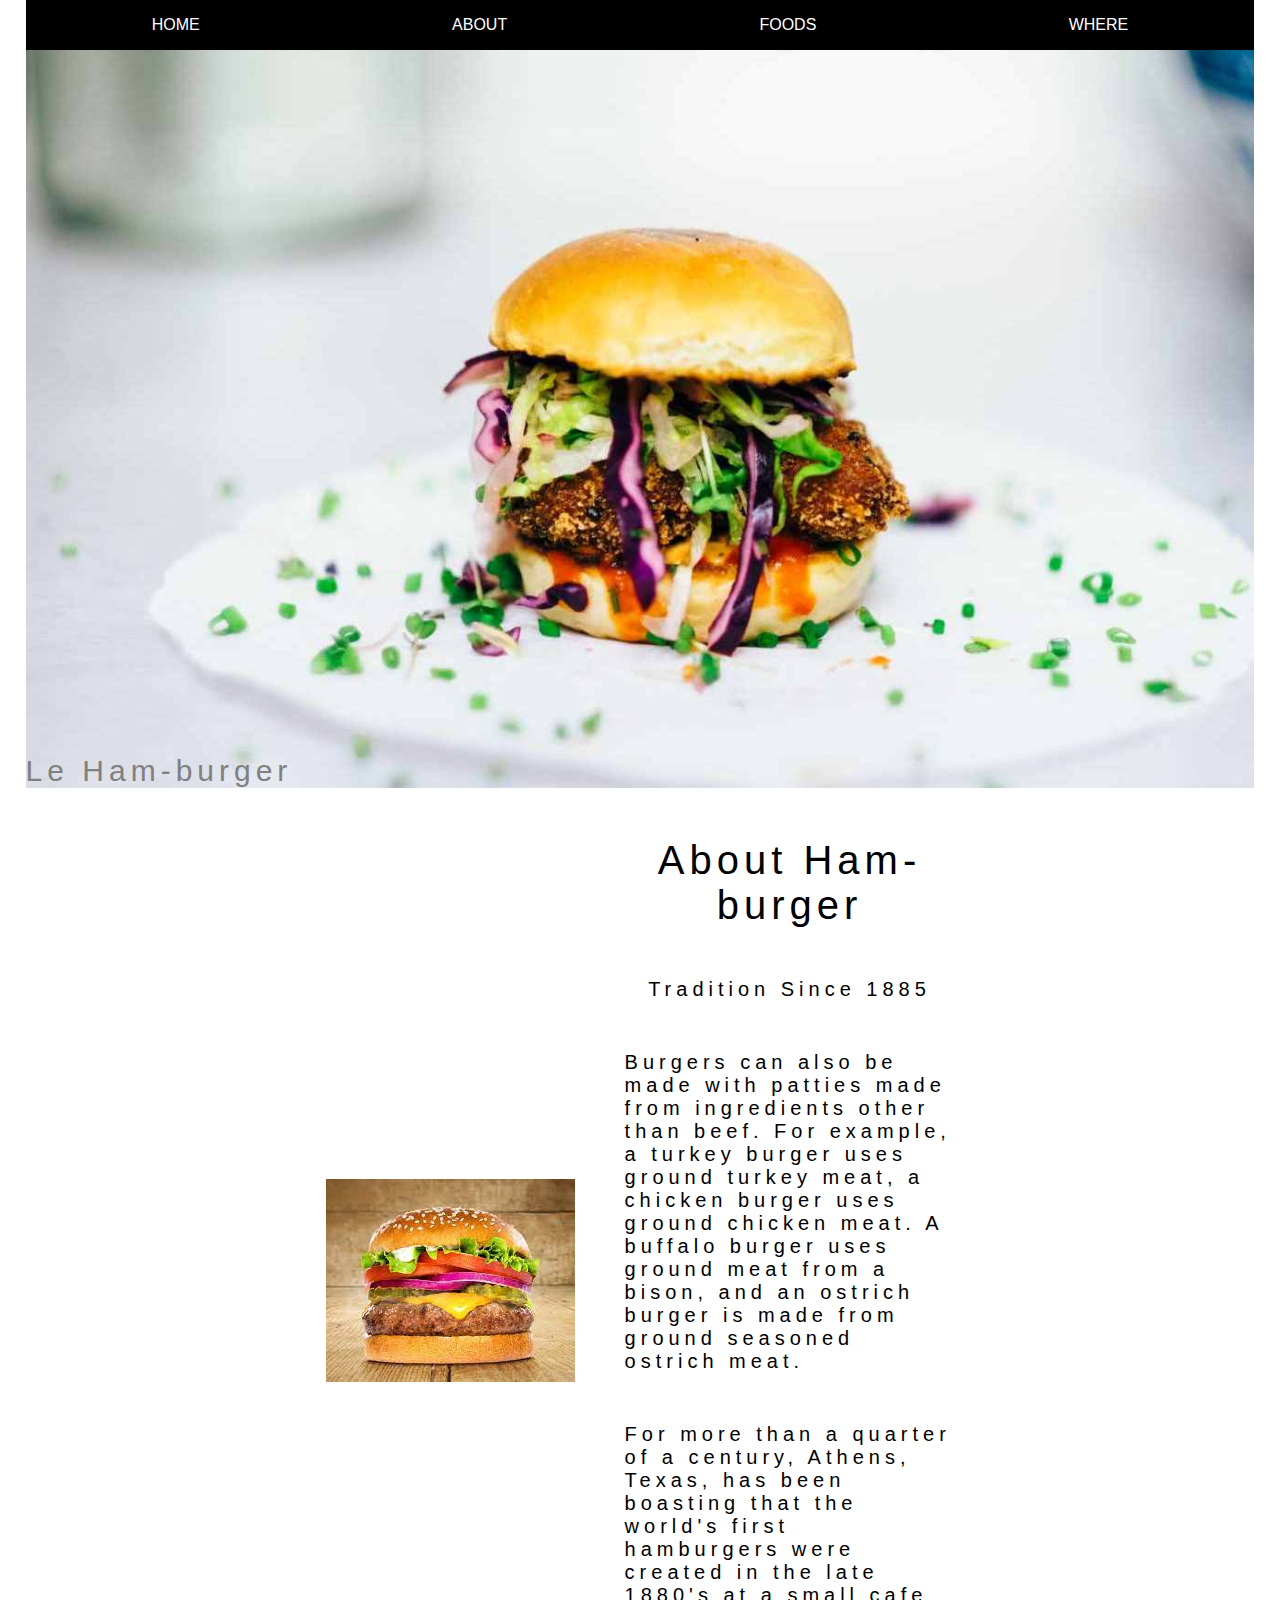
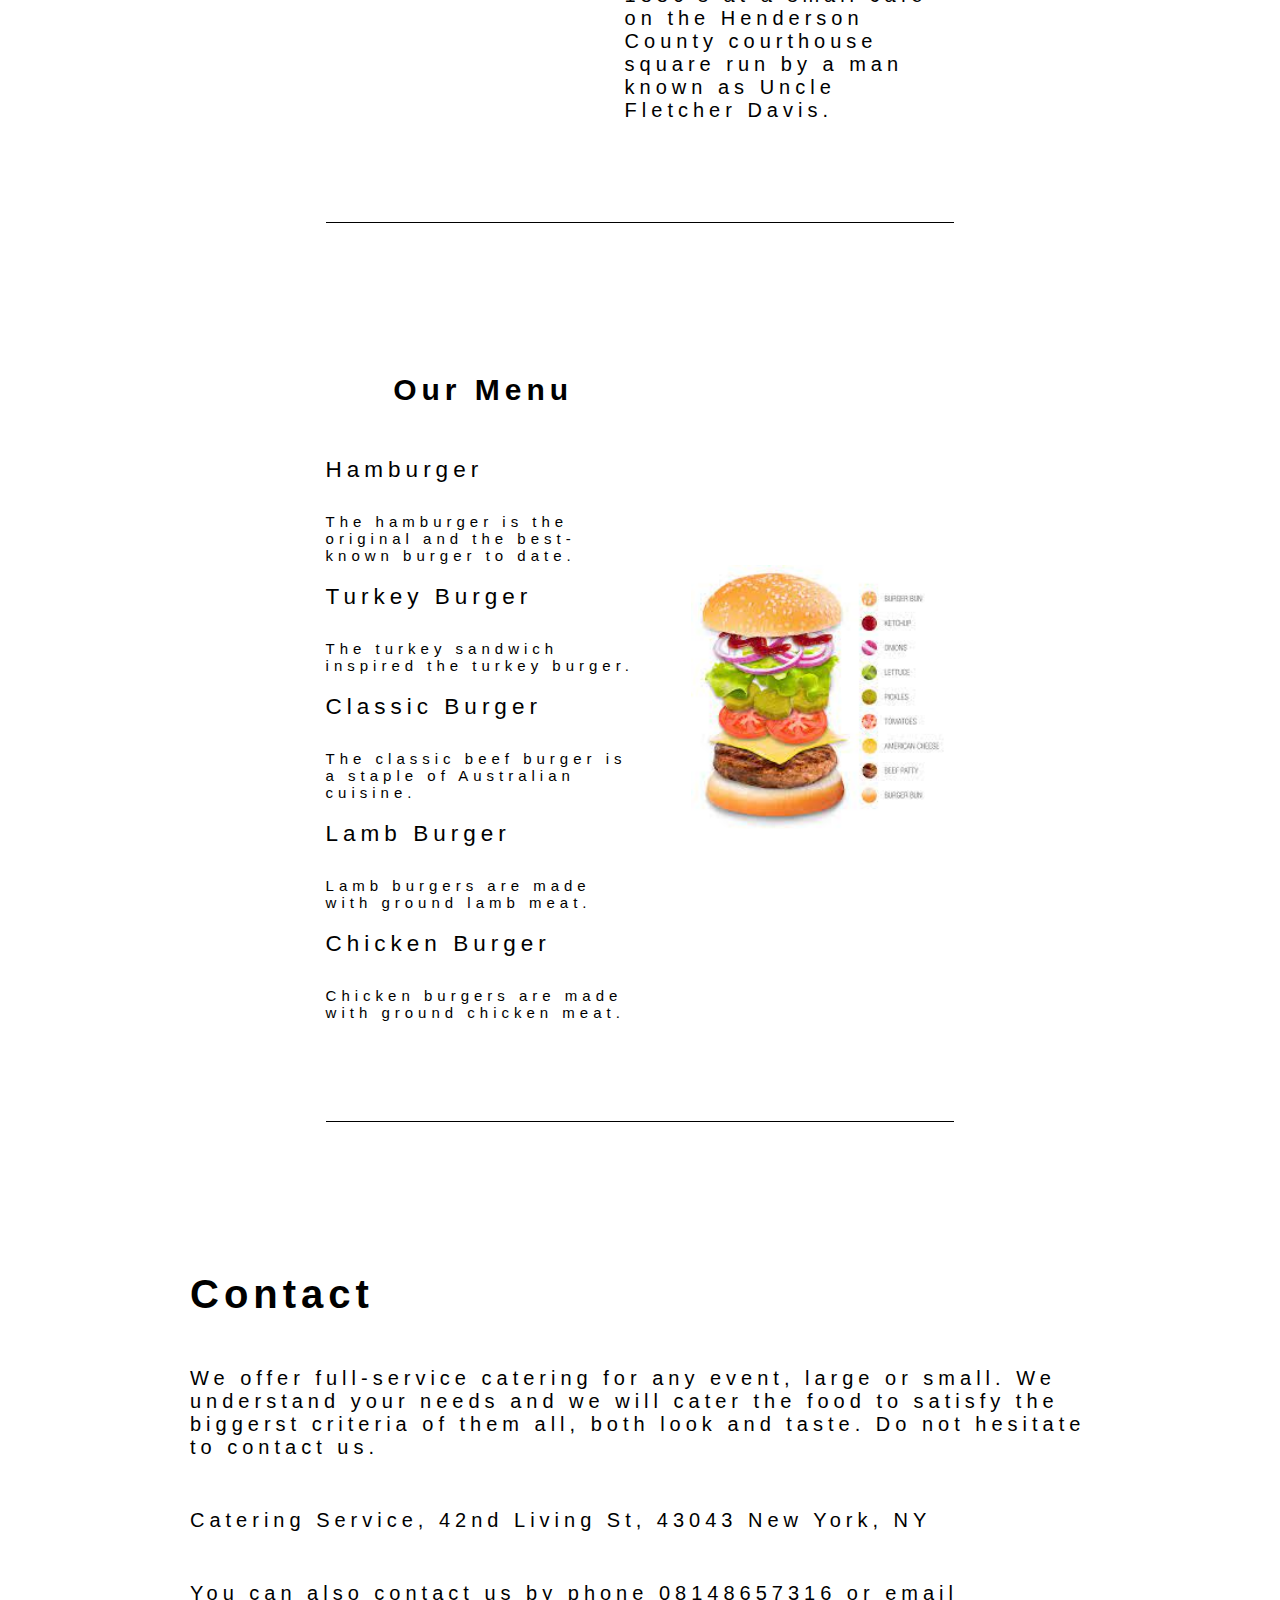
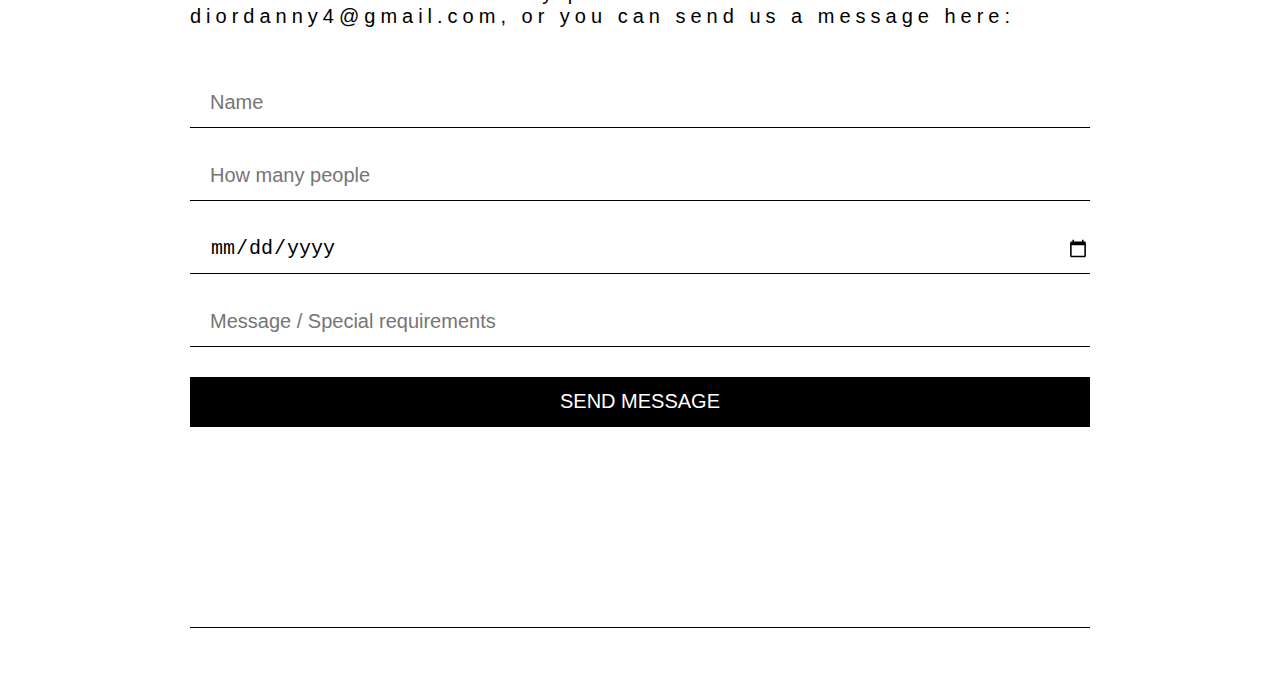
==== ham.html @ de9c0a42 "comit" ====
<!DOCTYPE html>
<html lang="en">
<head>
    <meta charset="UTF-8">
    <meta name="viewport" content="width=device-width, initial-scale=1.0">
    <link rel="stylesheet" href="ham.css">
    <title>Document</title>
</head>
<body>
    <div class="container">
    <div class="navbar">
        <a href="index.html">HOME</a>
        <a href="#">ABOUT</a>
        <a href="food.html">FOODS</a>
        <a href="#">WHERE</a>
</div>
<div class="body">
    <div class="daniel">
        Le Ham-burger
    </div>
</div>
<div class="body2">
    <img src="./imgages/download (25).jpg" alt="">
    <div class="word">
        <h1>About Ham-burger</h1>
        <p style="text-align: center;">Tradition Since 1885</p>
        <p>Burgers can also be made with patties made from ingredients other than beef. For example, a turkey burger uses ground turkey meat, a chicken burger uses ground chicken meat. A buffalo burger uses ground meat from a bison, and an ostrich burger is made from ground seasoned ostrich meat.</p>
        <p>For more than a quarter of a century, Athens, Texas, has been boasting that the world's first hamburgers were created in the late 1880's at a small cafe on the Henderson County courthouse square run by a man known as Uncle Fletcher Davis.</p>
    </div>
</div>
<div class="body3">
    <div class="word">
    <h1>Our Menu </h1>
    <h2>Hamburger</h2>
    <p>The hamburger is the original and the best-known burger to date. </p>
    <h2>Turkey Burger</h2>
    <p>The turkey sandwich inspired the turkey burger. </p>
    <h2>Classic Burger</h2>
    <p>The classic beef burger is a staple of Australian cuisine. </p>
    <h2>Lamb Burger</h2>
    <p>Lamb burgers are made with ground lamb meat.</p>
    <h2>Chicken Burger</h2>
    <p>Chicken burgers are made with ground chicken meat. </p>
    </div>
    <img src="./imgages/download (26).jpg" alt="">
</div>
<div class="body4">
    <h1>Contact</h1>
    <p>We offer full-service catering for any event, large or small. We understand your needs and we will cater the food to satisfy the biggerst criteria of them all, both look and taste. Do not hesitate to contact us.</p>
    <p><b>Catering Service, 42nd Living St, 43043 New York, NY</b></p>
    <p>You can also contact us by phone 08148657316 or email diordanny4@gmail.com, or you can send us a message here:</p>
    <form action="ham.html">
        <input type="text" placeholder="Name" required><br><br>
        <input type="number" id="points" name="points" step="1" placeholder="How many people" required><br><br>
<input type="date" id="birthday" name="birthday" required><br><br>
<input type="text" placeholder="Message / Special requirements" required>
<div class="message">
<a href="#">
    <input type="submit" value="SEND MESSAGE">
</a>
    </form>
    </div>
</div>
</div>
</body>
</html>
---- ham.css ----
* {
    box-sizing: border-box;
    padding: 0;
    margin: 0;
    scroll-behavior: smooth;
}


.navbar {
    background-color: black;
    color: white;
    position: sticky;
    top: 0;
    width: 100%;
    height: 50px;
    align-items: center;
    display: flex;
    justify-content: space-around;
    z-index: 100;
}
.navbar  a{
    color: white;
    text-align: center;
    text-decoration: none;
    transition: 0.5s;

}
.navbar  a:hover {
    color: rgb(184, 183, 183);
    transition: 0.5s;
}
.body {
    background-image: url(./imgages/hamburger.jpg);
    background-repeat: no-repeat;
    background-size: cover;
    height: 738px;
    width: 100%;
    display: flex;
    flex-direction: column;
    justify-content: center;
}
.daniel {
    display: flex;
    justify-content: space-between;
    color: grey;
    align-items: flex-end;
    height: inherit;
    font-size: 30px;
    font-weight: 100;
    letter-spacing: 5px;
}
.body2 {
    display: flex;
    margin: 50px 300px;
    font-size: 20px;
    letter-spacing: 5px;
    padding-bottom: 100px;
    text-align: center;
    gap: 50px;
    align-items: center;
    justify-content: center;
    font-weight: 100;
    border-bottom: 1px solid black;
}
.body2 h1 {
    font-weight: 10;
}
.body2 p {
    text-align: left;
    margin-top: 50px;
}
.body2 img {
    object-fit: cover;
    width: 100%;
}
.body3{
    padding-bottom: 100px;
    border-bottom: 1px solid black;
    display: flex;
    margin: 50px 300px;
    font-size: 15px;
    margin-top: 100px;
    letter-spacing: 5px;
    text-align: center;
    gap: 50px;
    align-items: center;
    justify-content: center;
    font-weight: 100;
}
.body3 h1 {
    margin-bottom: 50px;
}
.body3 h2 {
    font-weight: 10;
    margin-top: 20px;
    text-align: left;
}
.body3 p {
    text-align: left;
    margin-top: 30px;
}
.body3 img {
    object-fit: cover;
    width: 100%;
}
.body4 {
    padding-bottom: 100px;
    border-bottom: 1px solid black;
    display: flex;
    flex-direction: column;
    margin: 50px 300px;
    font-size: 20px;
    margin-top: 100px;
    letter-spacing: 5px;
    gap: 50px;
    justify-content: center;
    font-weight: 100;
}

input {
    width: 900px;
    height: 50px;
    font-size: 20px;
    padding-left: 20px;
    border: none;
    outline: none;
    border-bottom: 1px solid black;
 }
 input:focus {
    border: 2px solid black;
    border-radius: 10px;
 }
 .message a input {
    background-color: black;
    color: white;
    padding: 5px 10px;
    margin-bottom: 100px;
    text-decoration: none;
    transition: 0.5s;

 }
 .message {
    margin-top: 30px;
 }
 .message a input:hover {
    background-color: white;
    color: black;
    transition: 0.5s;
    box-shadow: 5px 5px 5px 5px #888888;
 }
 @media screen and (max-width:900px) {
    .body2 {
        margin: 50px 30px;
    }
    .body3 {
        margin: 50px 30px;
    }
    .body4 {
        margin: 50px 30px;
    }
    input {
        width: 700px;
     }

 }
 @media screen and (max-width:700px) {
    .body2 {
        margin:10px;
        flex-direction: column;
    }
    .body3 {
        margin: 50px 30px;
        flex-direction: column-reverse;
    }
    .body4 {
        margin: 50px 30px;
    }
    input {
        width: 100%;
     }

 }
 @media screen and (min-width:1200px) {
    .container {
    width: min(100% - 4vw, 1400px);
    margin-inline: auto;
    display: flex;
    flex-direction: column;
    justify-content: space-evenly;
    align-items: center;
    font-family: 'Montserrat', sans-serif;
    font-family: 'Mulish', sans-serif;
}
}
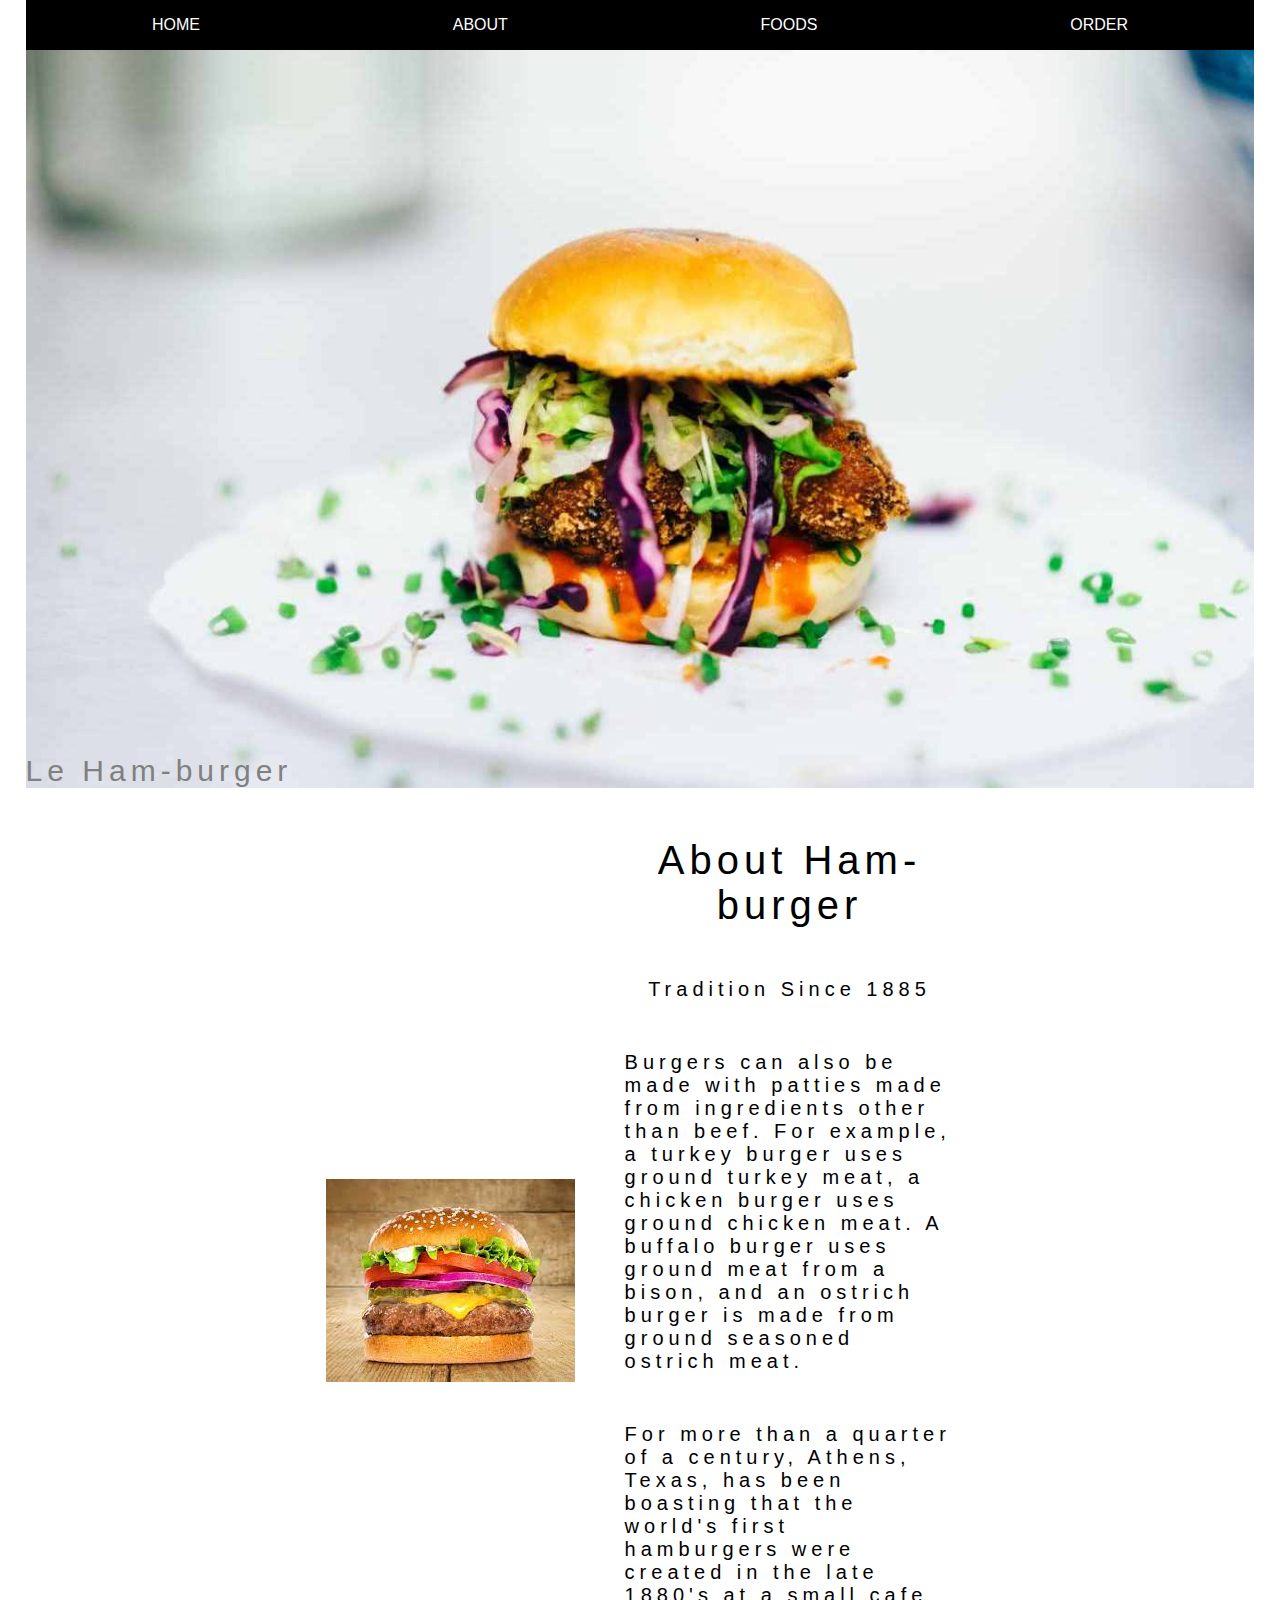
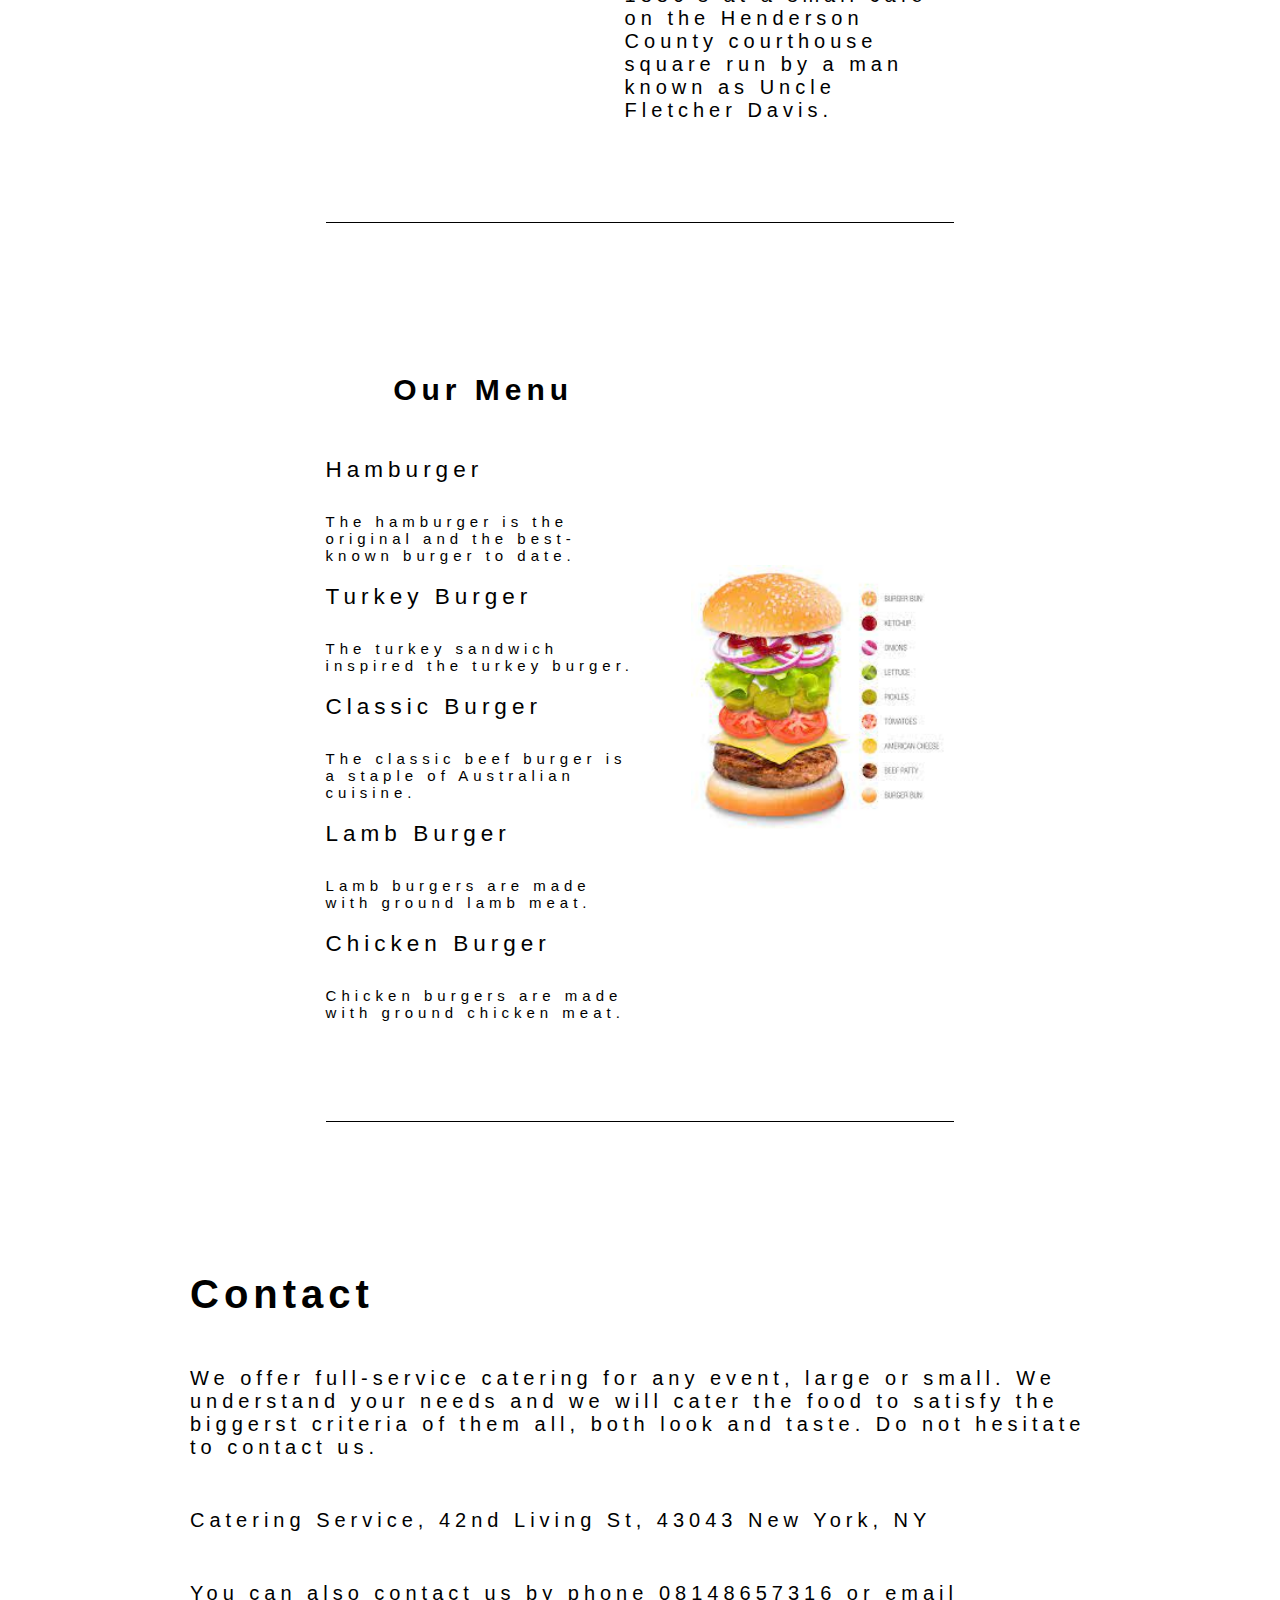
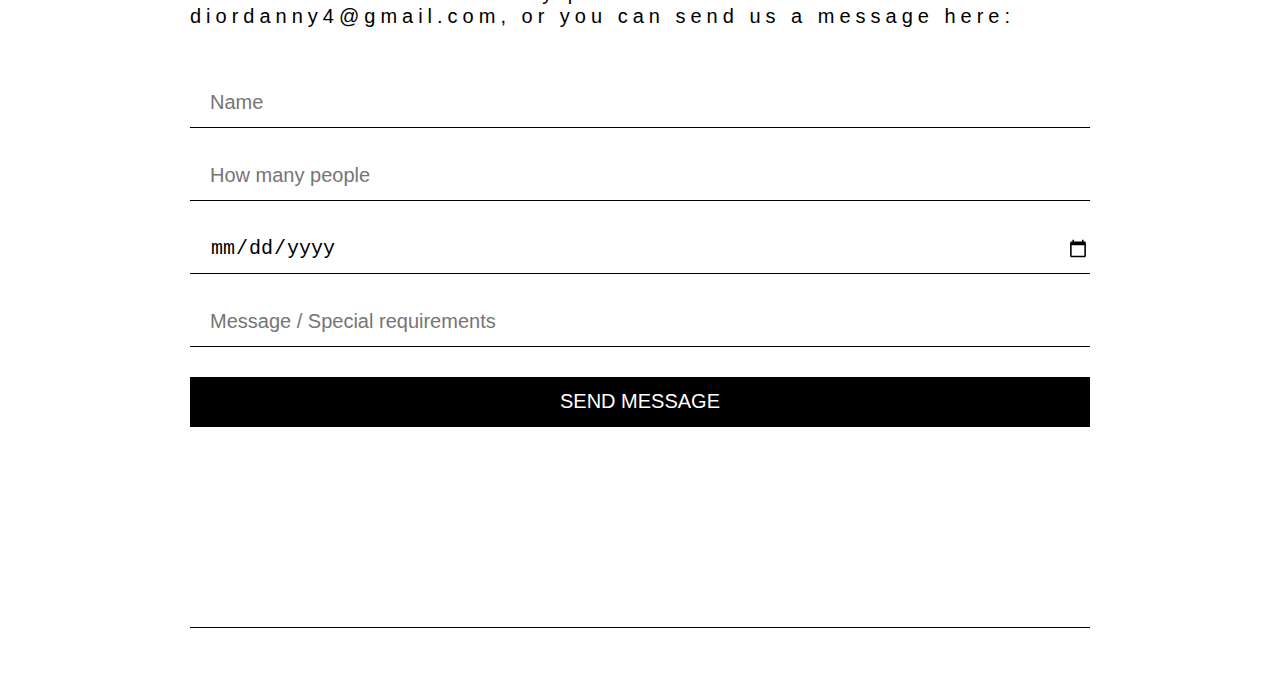
==== commit 69297494: "new project" ====
--- a/ham.html
+++ b/ham.html
@@ -4,7 +4,7 @@
     <meta charset="UTF-8">
     <meta name="viewport" content="width=device-width, initial-scale=1.0">
     <link rel="stylesheet" href="ham.css">
-    <title>Document</title>
+    <title>HAM</title>
 </head>
 <body>
     <div class="container">
@@ -12,7 +12,7 @@
         <a href="index.html">HOME</a>
         <a href="#">ABOUT</a>
         <a href="food.html">FOODS</a>
-        <a href="#">WHERE</a>
+        <a href="#">ORDER</a>
 </div>
 <div class="body">
     <div class="daniel">
